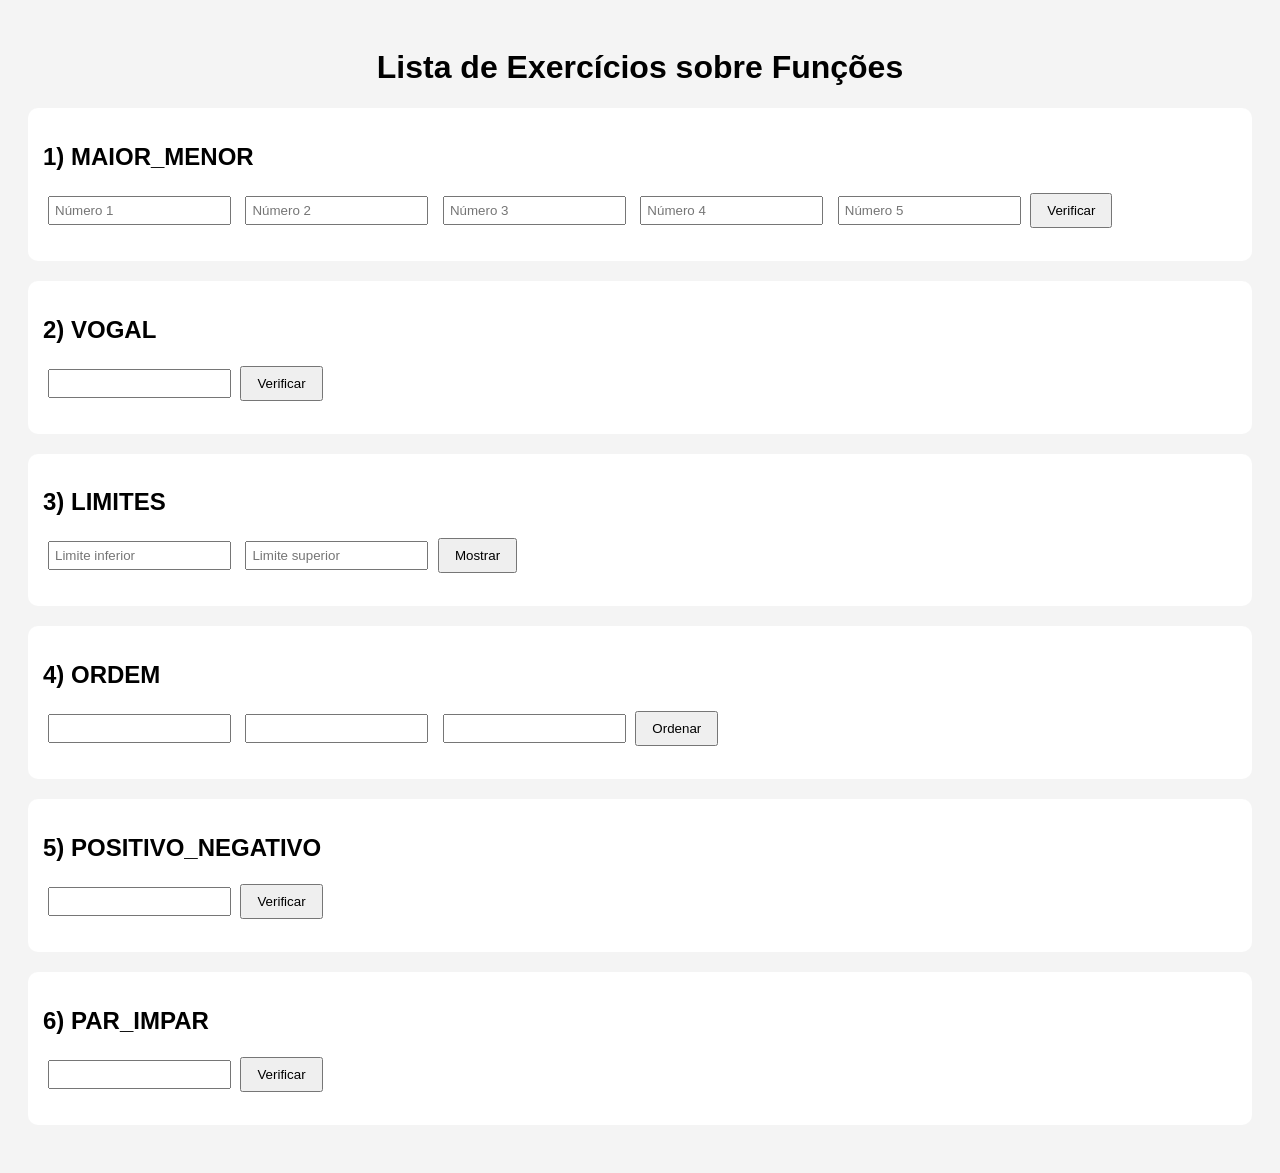
==== atividade.html @ 9753b131 "atividade" ====
<!DOCTYPE html>
<html lang="pt-br">
<head>
    <meta charset="UTF-8">
    <meta name="viewport" content="width=device-width, initial-scale=1.0">

    <title>Lista de Exercícios JS</title>

    <style>

        body{
            font-family: Arial, Helvetica, sans-serif;
            background: #f4f4f4;
            padding: 20px;
        }

        h1{
            text-align: center;
        }

        .box{
            background: white;
            padding: 15px;
            margin-bottom: 20px;
            border-radius: 10px;
        }

        input{
            padding: 5px;
            margin: 5px;
        }

        button{
            padding: 8px 15px;
            cursor: pointer;
        }

    </style>

</head>
<body>

    <h1>Lista de Exercícios sobre Funções</h1>

    <!-- QUESTÃO 1 -->
    <div class="box">

        <h2>1) MAIOR_MENOR</h2>

        <input type="number" id="n1" placeholder="Número 1">
        <input type="number" id="n2" placeholder="Número 2">
        <input type="number" id="n3" placeholder="Número 3">
        <input type="number" id="n4" placeholder="Número 4">
        <input type="number" id="n5" placeholder="Número 5">

        <button onclick="executarMaiorMenor()">Verificar</button>

        <p id="res1"></p>

    </div>


    <!-- QUESTÃO 2 -->
    <div class="box">

        <h2>2) VOGAL</h2>

        <input type="text" id="letra" maxlength="1">

        <button onclick="executarVogal()">Verificar</button>

        <p id="res2"></p>

    </div>


    <!-- QUESTÃO 3 -->
    <div class="box">

        <h2>3) LIMITES</h2>

        <input type="number" id="li" placeholder="Limite inferior">
        <input type="number" id="ls" placeholder="Limite superior">

        <button onclick="executarLimites()">Mostrar</button>

        <p id="res3"></p>

    </div>


    <!-- QUESTÃO 4 -->
    <div class="box">

        <h2>4) ORDEM</h2>

        <input type="number" id="o1">
        <input type="number" id="o2">
        <input type="number" id="o3">

        <button onclick="executarOrdem()">Ordenar</button>

        <p id="res4"></p>

    </div>


    <!-- QUESTÃO 5 -->
    <div class="box">

        <h2>5) POSITIVO_NEGATIVO</h2>

        <input type="number" id="pn">

        <button onclick="executarPositivoNegativo()">Verificar</button>

        <p id="res5"></p>

    </div>


    <!-- QUESTÃO 6 -->
    <div class="box">

        <h2>6) PAR_IMPAR</h2>

        <input type="number" id="pi">

        <button onclick="executarParImpar()">Verificar</button>

        <p id="res6"></p>

    </div>
</body>
    <script src="script.js"></script>
</html>
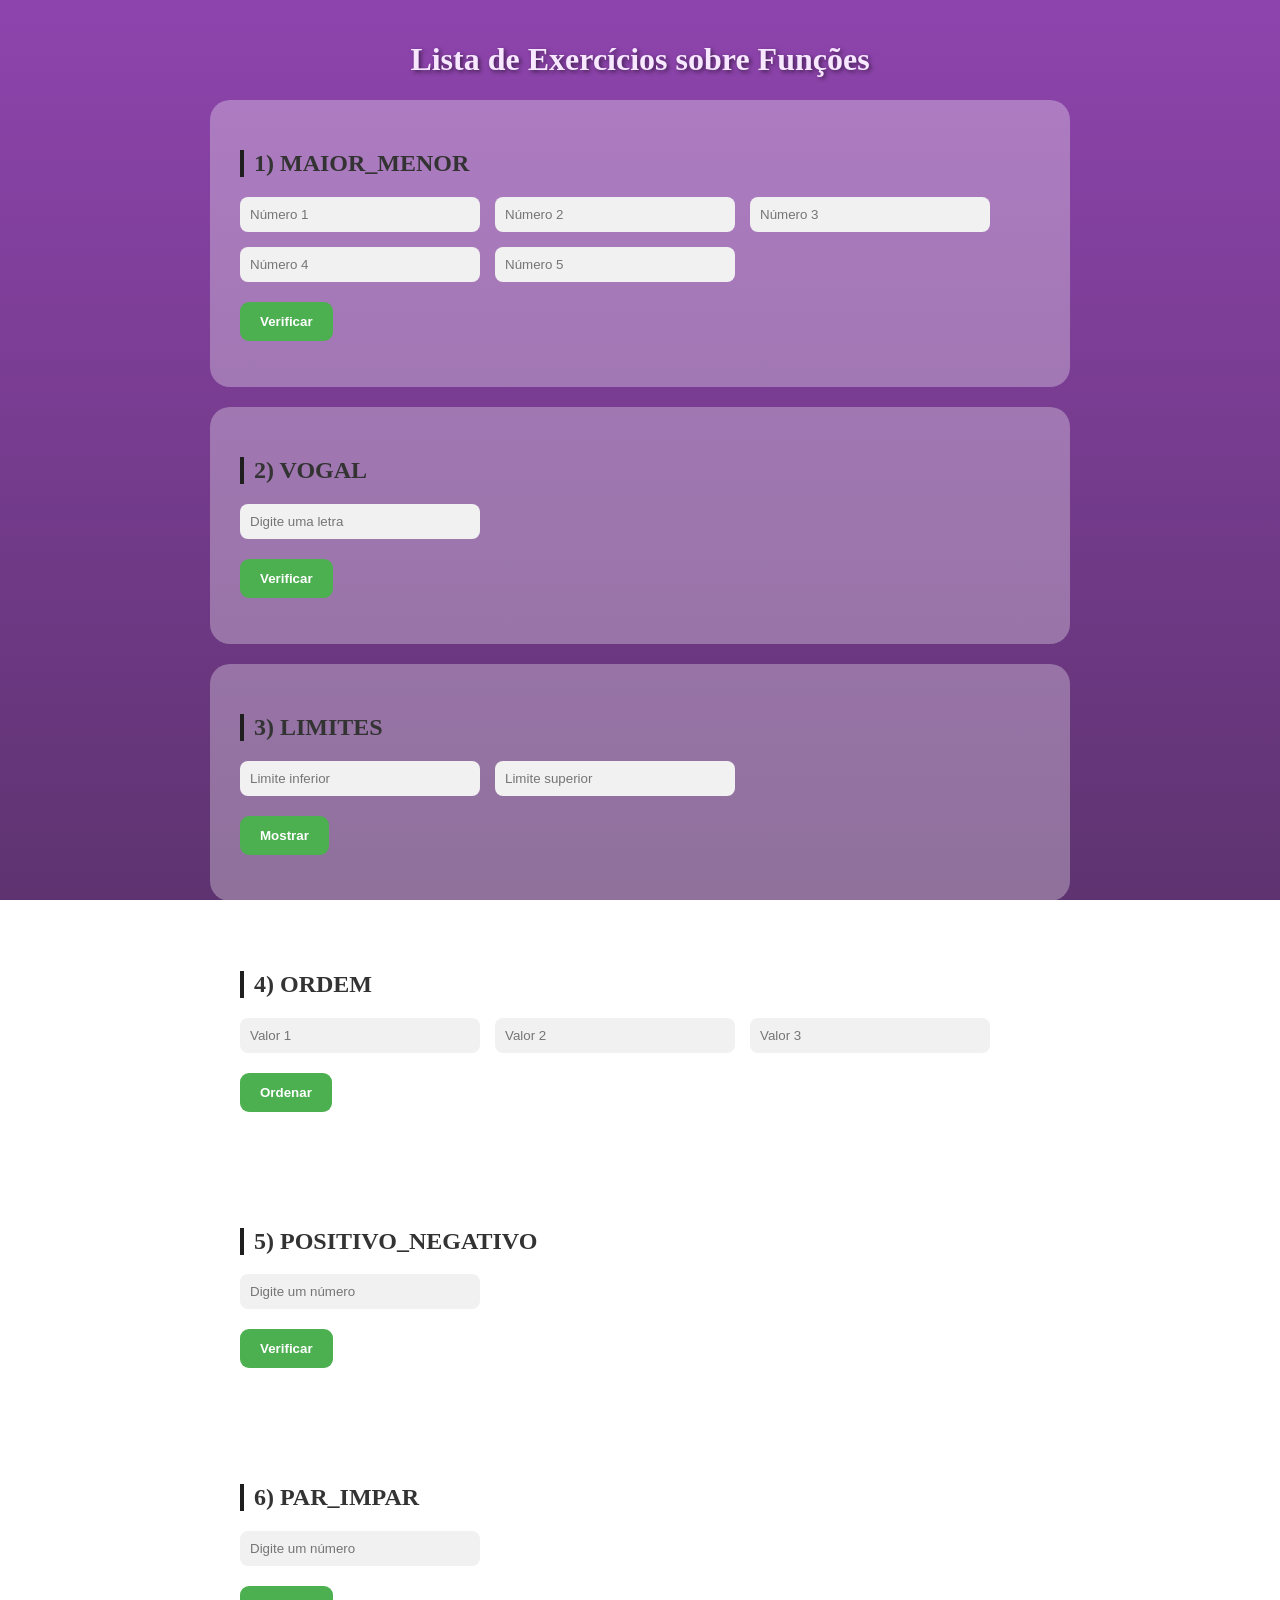
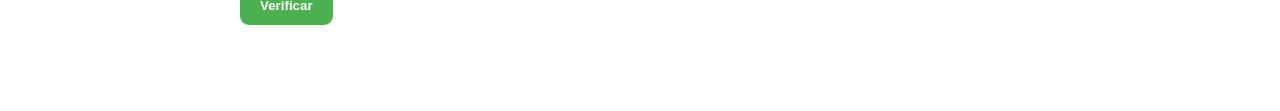
==== commit 5ccf3961: "cores" ====
--- a/atividade.html
+++ b/atividade.html
@@ -3,38 +3,123 @@
 <head>
     <meta charset="UTF-8">
     <meta name="viewport" content="width=device-width, initial-scale=1.0">
-
     <title>Lista de Exercícios JS</title>
 
     <style>
-
-        body{
-            font-family: Arial, Helvetica, sans-serif;
-            background: #f4f4f4;
+        body {
+            font-family: Georgia, 'Times New Roman', Times, serif;
+            background: linear-gradient(to bottom, #8e44ad, #5e3370);
+            background-attachment: fixed;
+            margin: 0;
             padding: 20px;
-        }
-
-        h1{
+            color: #333;
+        }
+
+        h1 {
             text-align: center;
-        }
-
-        .box{
-            background: white;
-            padding: 15px;
+            color: #f7e7ff;
+            text-shadow: 2px 2px 4px rgba(0, 0, 0, 0.5);
+        }
+
+        h2 {
+            border-left: 4px solid #1f1f1f;
+            padding-left: 10px;
+            margin-top: 20px;
+        }
+
+        section {
+            background: rgba(255, 255, 255, 0.3);
+            padding: 30px;
+            border-radius: 20px;
+            max-width: 800px;
+            margin: 20px auto;
+        }
+
+        .linha {    
+            display: flex;
+            gap: 15px;
             margin-bottom: 20px;
-            border-radius: 10px;
-        }
-
-        input{
-            padding: 5px;
-            margin: 5px;
-        }
-
-        button{
-            padding: 8px 15px;
+            flex-wrap: wrap;
+        }
+
+        input {
+            width: 220px;
+            padding: 10px;
+            border-radius: 8px;
+            border: none;
+            background-color: #f1f1f1;
+        }
+
+        input[type="submit"], button {
+            background: #4CAF50;
+            color: white;
+            padding: 12px 20px;
+            border-radius: 9px;
+            border: none;
             cursor: pointer;
-        }
-
+            transition: 0.3s;
+            font-weight: bold;
+        }
+
+        input[type="submit"]:hover, button:hover {
+            background: #45a049;
+        }
+
+        p {
+            font-weight: bold;
+            margin-top: 15px;
+        }
+
+        /* Responsividade */
+        @media (max-width: 600px) {
+            * {
+                box-sizing: border-box;
+            }
+
+            body {
+                padding: 0; 
+                margin: 0;
+                width: 100%;
+                overflow-x: hidden;
+            }
+
+            section {
+                width: 92%;           
+                max-width: none;      
+                margin: 20px auto;       
+                padding: 20px;
+                border-radius: 10px;       
+            }
+
+            .linha {
+                display: flex;
+                flex-direction: column;
+                align-items: center; 
+            } 
+
+            input {
+                width: 100%;       
+                max-width: 100%;
+                margin-bottom: 12px;
+                padding: 10px;    
+                border-radius: 8px;  
+                border: 1px solid #ccc;
+            }
+
+            h1 {
+                font-size: 24px;
+                line-height: 1.2;
+                margin-top: 20px;
+            }
+
+            input[type="submit"], button {
+                width: 100%;
+                max-width: 280px;    
+                margin: 15px auto;
+                display: block;       
+                padding: 12px;
+            }
+        }
     </style>
 
 </head>
@@ -43,94 +128,84 @@
     <h1>Lista de Exercícios sobre Funções</h1>
 
     <!-- QUESTÃO 1 -->
-    <div class="box">
-
+    <section>
         <h2>1) MAIOR_MENOR</h2>
-
-        <input type="number" id="n1" placeholder="Número 1">
-        <input type="number" id="n2" placeholder="Número 2">
-        <input type="number" id="n3" placeholder="Número 3">
-        <input type="number" id="n4" placeholder="Número 4">
-        <input type="number" id="n5" placeholder="Número 5">
+        
+        <div class="linha">
+            <input type="number" id="n1" placeholder="Número 1">
+            <input type="number" id="n2" placeholder="Número 2">
+            <input type="number" id="n3" placeholder="Número 3">
+            <input type="number" id="n4" placeholder="Número 4">
+            <input type="number" id="n5" placeholder="Número 5">
+        </div>
 
         <button onclick="executarMaiorMenor()">Verificar</button>
-
         <p id="res1"></p>
-
-    </div>
-
+    </section>
 
     <!-- QUESTÃO 2 -->
-    <div class="box">
-
+    <section>
         <h2>2) VOGAL</h2>
 
-        <input type="text" id="letra" maxlength="1">
+        <div class="linha">
+            <input type="text" id="letra" maxlength="1" placeholder="Digite uma letra">
+        </div>
 
         <button onclick="executarVogal()">Verificar</button>
-
         <p id="res2"></p>
-
-    </div>
-
+    </section>
 
     <!-- QUESTÃO 3 -->
-    <div class="box">
-
+    <section>
         <h2>3) LIMITES</h2>
 
-        <input type="number" id="li" placeholder="Limite inferior">
-        <input type="number" id="ls" placeholder="Limite superior">
+        <div class="linha">
+            <input type="number" id="li" placeholder="Limite inferior">
+            <input type="number" id="ls" placeholder="Limite superior">
+        </div>
 
         <button onclick="executarLimites()">Mostrar</button>
-
         <p id="res3"></p>
-
-    </div>
-
+    </section>
 
     <!-- QUESTÃO 4 -->
-    <div class="box">
-
+    <section>
         <h2>4) ORDEM</h2>
 
-        <input type="number" id="o1">
-        <input type="number" id="o2">
-        <input type="number" id="o3">
+        <div class="linha">
+            <input type="number" id="o1" placeholder="Valor 1">
+            <input type="number" id="o2" placeholder="Valor 2">
+            <input type="number" id="o3" placeholder="Valor 3">
+        </div>
 
         <button onclick="executarOrdem()">Ordenar</button>
-
         <p id="res4"></p>
-
-    </div>
-
+    </section>
 
     <!-- QUESTÃO 5 -->
-    <div class="box">
-
+    <section>
         <h2>5) POSITIVO_NEGATIVO</h2>
 
-        <input type="number" id="pn">
+        <div class="linha">
+            <input type="number" id="pn" placeholder="Digite um número">
+        </div>
 
         <button onclick="executarPositivoNegativo()">Verificar</button>
-
         <p id="res5"></p>
-
-    </div>
-
+    </section>
 
     <!-- QUESTÃO 6 -->
-    <div class="box">
-
+    <section>
         <h2>6) PAR_IMPAR</h2>
 
-        <input type="number" id="pi">
+        <div class="linha">
+            <input type="number" id="pi" placeholder="Digite um número">
+        </div>
 
         <button onclick="executarParImpar()">Verificar</button>
-
         <p id="res6"></p>
-
-    </div>
+    </section>
+
+    <script src="script.js"></script>
 </body>
-    <script src="script.js"></script>
 </html>
